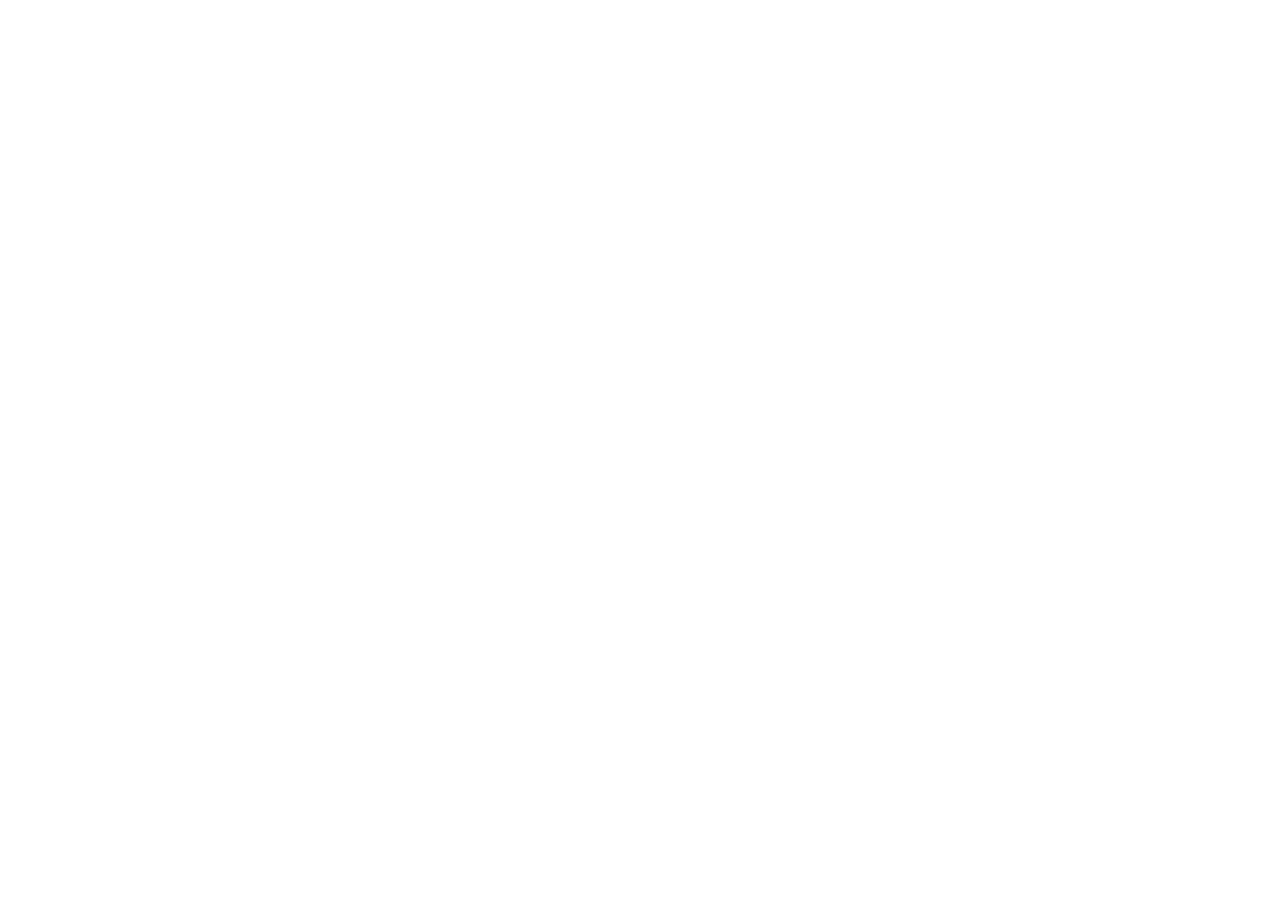
==== ResponsiveLoginForm/index.html @ a90b78bf "initial few projects with HTML/CSS" ====
<!DOCTYPE html>
<html lang="en">
<head>
  <meta charset="UTF-8">
  <meta name="viewport" content="width=device-width, initial-scale=1.0">
  <title>Responsive Login Form</title>

  <!-- CSS -->
  <link rel="stylesheet" href="styles.css">

  <!-- Google Fonts -->
  <link href="https://fonts.googleapis.com/css2?family=Roboto:wght@300;400;500;700&display=swap" rel="stylesheet">

  <!-- Box Icons -->
  <link href='https://unpkg.com/boxicons@2.0.9/css/boxicons.min.css' rel='stylesheet'>
</head>
<body>
  
</body>
</html>
---- ResponsiveLoginForm/styles.css ----
/* Google Fonts - Poppins */
@import url('https://fonts.googleapis.com/css2?family=Poppins:wght@300;400;500;600;700&display=swap');

* {
  margin: 0;
  padding: 0;
  box-sizing: border-box;
  font-family: 'Poppins', sans-serif
}
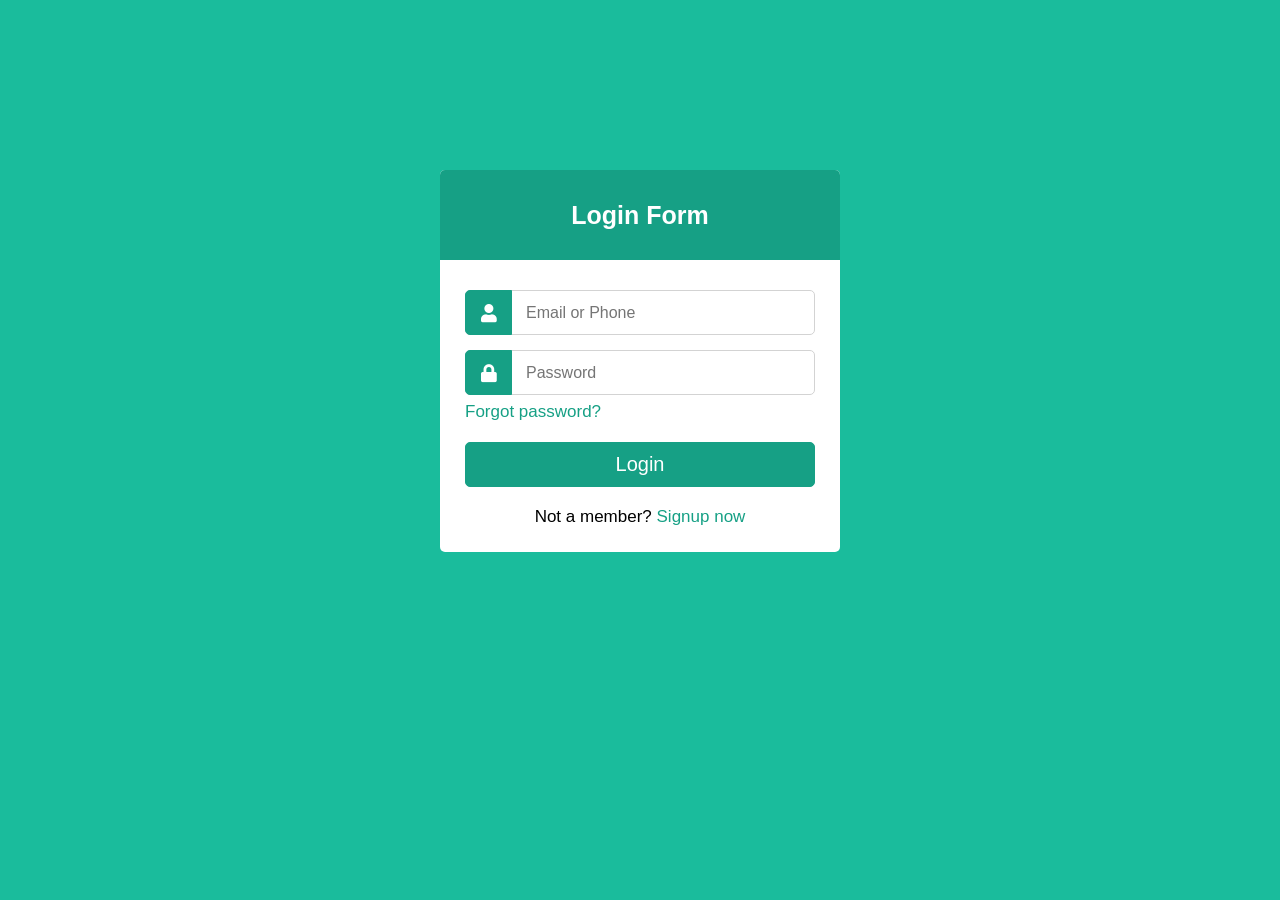
==== commit fb6d3d61: "Login Form complete (HTML/CSS)" ====
--- a/ResponsiveLoginForm/index.html
+++ b/ResponsiveLoginForm/index.html
@@ -11,10 +11,34 @@
   <!-- Google Fonts -->
   <link href="https://fonts.googleapis.com/css2?family=Roboto:wght@300;400;500;700&display=swap" rel="stylesheet">
 
-  <!-- Box Icons -->
-  <link href='https://unpkg.com/boxicons@2.0.9/css/boxicons.min.css' rel='stylesheet'>
+  <!-- Font Awesome -->
+  <link rel="stylesheet" href="https://cdnjs.cloudflare.com/ajax/libs/font-awesome/5.15.4/css/all.min.css">
 </head>
 <body>
-  
+  <div class="container">
+    <div class="wrapper">
+      <div class="title"><span>Login Form</span></div>
+
+      <form action="#">
+
+        <div class="row">
+          <i class="fas fa-user"></i>
+          <input type="text" placeholder="Email or Phone" required>
+        </div>
+
+        <div class="row">
+          <i class="fas fa-lock"></i>
+          <input type="password" placeholder="Password" required>
+        </div>
+        
+        <div class="pass"><a href="#">Forgot password?</a></div>
+        <div class="row button">
+          <input type="submit" value="Login">
+        </div>
+        <div class="signup-link">Not a member? <a href="#">Signup now</a></div>
+
+      </form>
+    </div>
+  </div>
 </body>
-</html>+</html>
--- a/ResponsiveLoginForm/styles.css
+++ b/ResponsiveLoginForm/styles.css
@@ -6,4 +6,114 @@
   padding: 0;
   box-sizing: border-box;
   font-family: 'Poppins', sans-serif
+}
+
+body {
+  background: #1abc9c;
+  overflow: hidden;
+}
+
+.container {
+  max-width: 440px;
+  padding: 0 20px;
+  margin: 170px auto;
+}
+
+.wrapper {
+  width: 100%;
+  background: #fff;
+  border-radius: 5px;
+}
+
+.wrapper .title {
+  line-height: 90px;
+  background: #16a085;
+  text-align: center;
+  border-radius: 5px 5px 0 0;
+  font-size: 25px;
+  font-weight: 600;
+  color: #fff;
+}
+
+.wrapper form {
+  padding: 30px 25px 25px 25px;
+}
+
+.wrapper form .row {
+  height: 45px;
+  margin-bottom: 15px;
+  position: relative;
+}
+
+.wrapper form .row input {
+  height: 100%;
+  width: 100%;
+  padding-left: 60px;
+  border-radius: 5px;
+  border: 1px solid lightgray;
+  outline: none;
+  font-size: 16px;
+  transition: all 0.3s ease;
+}
+
+.wrapper form .row input:focus {
+  border-color: #16a085;
+  box-shadow: inset 0px 0px 2px 2px rgba(26, 188, 156, 0.25);
+}
+
+.wrapper form .row i {
+  position: absolute;
+  width: 47px;
+  height: 100%;
+  background: #16a085;
+  color: #fff;
+  font-size: 18px;
+  border: 1px solid #16a085;
+  border-radius: 5px 0 0 5px;
+  display: flex;
+  justify-content: center;
+  align-items: center;
+}
+
+.wrapper form .pass {
+  margin: -8px 0 20px 0;
+}
+
+.wrapper form .pass a {
+  color: #16a085;
+  text-decoration: none;
+  font-size: 17px;
+}
+
+.wrapper form .pass a:hover {
+  text-decoration: underline;
+}
+
+.wrapper form .button input {
+  padding-left: 0px;
+  background: #16a085;
+  color: #fff;
+  border: 1px solid #16a085;
+  font-weight: 500;
+  font-size: 20px;
+  cursor: pointer;
+}
+
+.wrapper form .button input:hover {
+  background: #12876f;
+}
+
+.wrapper form .signup-link {
+  text-align: center;
+  margin-top: 20px;
+  font-size: 17px;
+}
+
+.wrapper form .signup-link a {
+  color: #16a085;
+  text-decoration: none;
+}
+
+.wrapper form .signup-link a:hover {
+  text-decoration: underline;
 }
